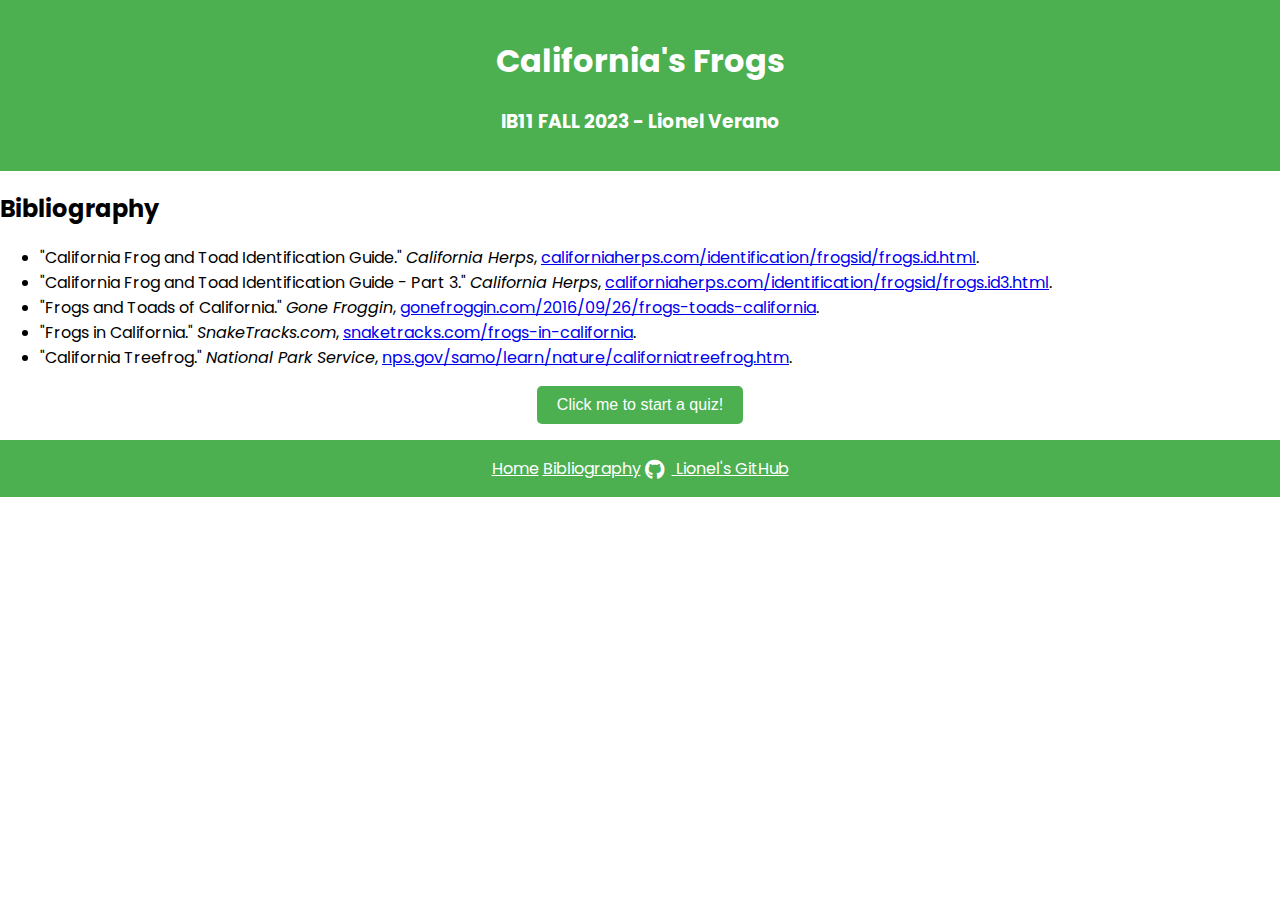
==== bibliography.html @ fd712f27 "updated site to have frogs" ====
<!DOCTYPE html>
<html lang="en">
<head>
    <meta charset="UTF-8">
    <meta name="viewport" content="width=device-width, initial-scale=1.0">
    <title>California's State Symbols</title>
    <link rel="stylesheet" href="styles.css">
    <link href="https://fonts.googleapis.com/css2?family=Poppins:wght@300;400;500;600&display=swap" rel="stylesheet">
    <link rel="stylesheet" href="https://cdnjs.cloudflare.com/ajax/libs/font-awesome/6.0.0-beta3/css/all.min.css">
</head>
<body>
    <header>
        <h1>California's Frogs</h1>
        <h3 class="signature">IB11 FALL 2023 - Lionel Verano</h3>
    </header>

    <!--
        BIBLIOGRAPHY:
        - https://californiaherps.com/identification/frogsid/frogs.id.html
        - https://californiaherps.com/identification/frogsid/frogs.id3.html
        - https://gonefroggin.com/2016/09/26/frogs-toads-california/
        - https://www.snaketracks.com/frogs-in-california/
        - https://www.nps.gov/samo/learn/nature/californiatreefrog.htm
    -->


    <!-- Welcome blurb for the user -->
    <!-- <section id="welcome">
        <div class="message">
            <img src="" alt="frog">
            <h1> Welcome! </h1>
        </div>
    </section> -->

    <section id="BIBLIOGRAPHY">
        <h2>Bibliography</h2>
        <ul>
            <li>"California Frog and Toad Identification Guide." <em>California Herps</em>, <a href="https://californiaherps.com/identification/frogsid/frogs.id.html" target="_blank">californiaherps.com/identification/frogsid/frogs.id.html</a>.</li>
            <li>"California Frog and Toad Identification Guide - Part 3." <em>California Herps</em>, <a href="https://californiaherps.com/identification/frogsid/frogs.id3.html" target="_blank">californiaherps.com/identification/frogsid/frogs.id3.html</a>.</li>
            <li>"Frogs and Toads of California." <em>Gone Froggin</em>, <a href="https://gonefroggin.com/2016/09/26/frogs-toads-california/" target="_blank">gonefroggin.com/2016/09/26/frogs-toads-california</a>.</li>
            <li>"Frogs in California." <em>SnakeTracks.com</em>, <a href="https://www.snaketracks.com/frogs-in-california/" target="_blank">snaketracks.com/frogs-in-california</a>.</li>
            <li>"California Treefrog." <em>National Park Service</em>, <a href="https://www.nps.gov/samo/learn/nature/californiatreefrog.htm" target="_blank">nps.gov/samo/learn/nature/californiatreefrog.htm</a>.</li>
        </ul>
    </section>
    

    <section id="start-quiz">
        <p></p>
        <button onclick="window.location.href='quiz.html'">Click me to start a quiz!</button>
        <p></p>
    </section>
    <footer>
        <a href="index.html">Home</a>
        <a href="bibliography.html">Bibliography</a>
        <a href="https://github.com/lionelvlv" target="_blank">
            <i class="fab fa-github"></i> Lionel's GitHub
        </a>
    </footer>
    
    
    
    <script src="script.js"></script>
</body>
</html>
---- styles.css ----
body {
    font-family: Arial, sans-serif;
    margin: 0;
    padding: 0;
    font-family: 'Poppins', sans-serif;
}

header {
    background-color: #4CAF50;
    color: white;
    text-align: center;
    padding: 1em 0;
}

#welcome {
    background-color: #4CAF50;
    color: white;
    text-align: center;
    padding: 1em 0;
}

#symbols {
    display: flex;
    justify-content: space-around;
    flex-wrap: wrap;
    padding: 2em;
}

.symbol {
    width: 30%;
    margin: 1em;
    border: 1px solid #ddd;
    padding: 1em;
    box-shadow: 2px 2px 12px rgba(0, 0, 0, 0.1);
    transition: all 0.3s;
}

.symbol img {
    max-width: 100%;
    height: auto;
}

label {
    display: block;
    margin: 0.5em;
}

button, .back-button {
    padding: 10px 20px;
    background-color: #4CAF50;  
    color: white;               
    border: none;
    border-radius: 5px;        
    text-decoration: none;     
    cursor: pointer;            
    transition: all 0.3s;      
    outline: none;             
}

.symbol:hover {
    transform: scale(1.01);
}

button:hover, .back-button:hover {
    background-color: #45a049;  
    transform: scale(1.05);     
}

#start-quiz {
    text-align: center;
}

footer {
    background-color: #4CAF50;
    color: white;
    text-align: center;
    padding: 1em 0;
}

footer a {
    color: #FFF;
    text-decoration: underline;
}

footer a:hover {
    color: #e0e0e0;
}

/* Button Styles */
button, .back-button, a.back-button {
    display: inline-block;
    padding: 10px 20px;
    background-color: #4CAF50;
    color: white;
    font-size: 16px; /* Adjust the font-size to keep button size consistent */
    border: none;
    border-radius: 5px;
    text-decoration: none;
    cursor: pointer;
    transition: all 0.3s;
    outline: none;
    text-align: center; /* Center the text for the anchor tag button */
}

header, footer {
    background-color: #4CAF50;
    color: white;
    text-align: center;
    padding: 1em 0;
}

footer i.fab.fa-github {
    font-size: 20px; 
    margin-right: 8px;
    vertical-align: middle;
}
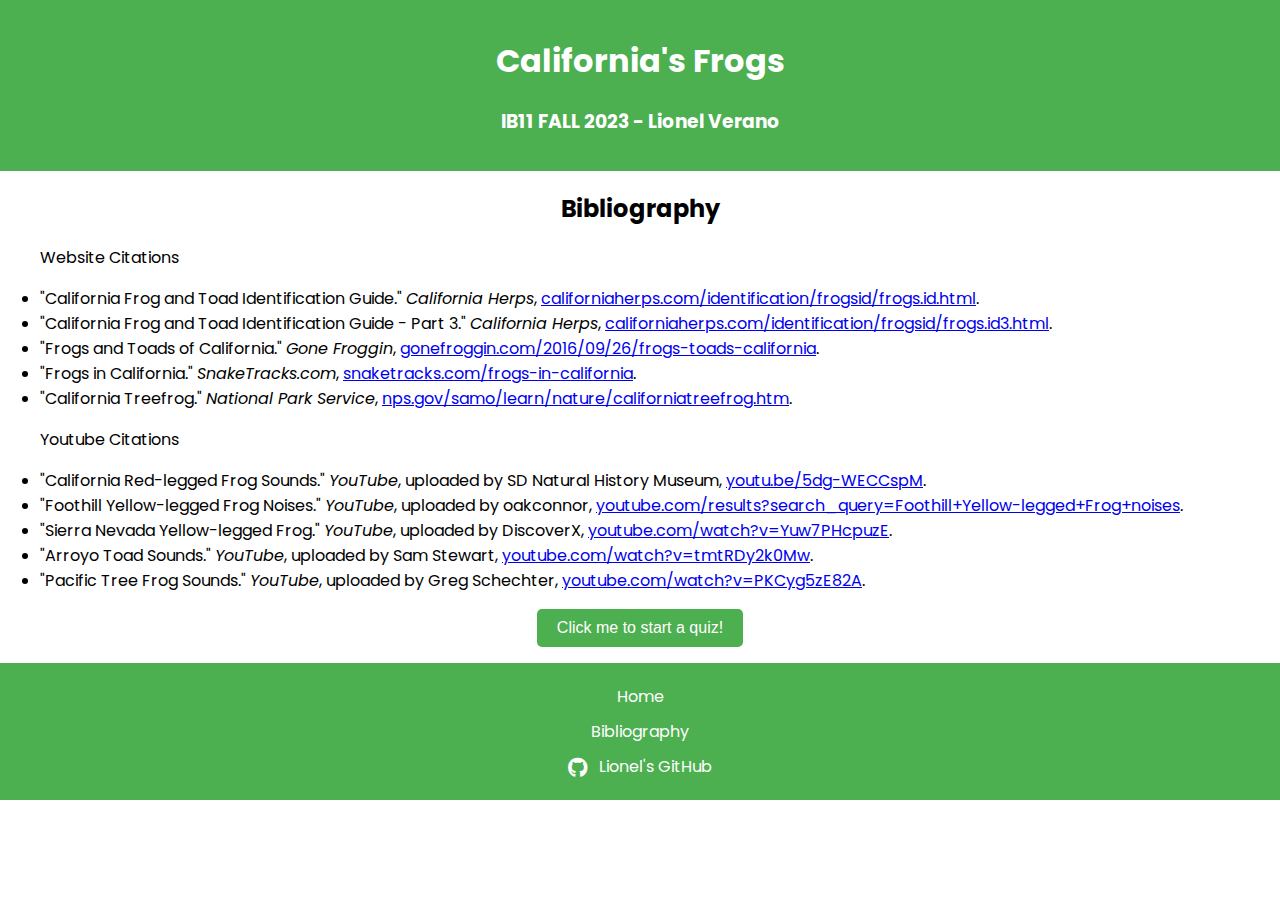
==== commit 133debb0: "updated quiz" ====
--- a/bibliography.html
+++ b/bibliography.html
@@ -14,32 +14,23 @@
         <h3 class="signature">IB11 FALL 2023 - Lionel Verano</h3>
     </header>
 
-    <!--
-        BIBLIOGRAPHY:
-        - https://californiaherps.com/identification/frogsid/frogs.id.html
-        - https://californiaherps.com/identification/frogsid/frogs.id3.html
-        - https://gonefroggin.com/2016/09/26/frogs-toads-california/
-        - https://www.snaketracks.com/frogs-in-california/
-        - https://www.nps.gov/samo/learn/nature/californiatreefrog.htm
-    -->
-
-
-    <!-- Welcome blurb for the user -->
-    <!-- <section id="welcome">
-        <div class="message">
-            <img src="" alt="frog">
-            <h1> Welcome! </h1>
-        </div>
-    </section> -->
-
     <section id="BIBLIOGRAPHY">
         <h2>Bibliography</h2>
         <ul>
+            <p> Website Citations </p>
             <li>"California Frog and Toad Identification Guide." <em>California Herps</em>, <a href="https://californiaherps.com/identification/frogsid/frogs.id.html" target="_blank">californiaherps.com/identification/frogsid/frogs.id.html</a>.</li>
             <li>"California Frog and Toad Identification Guide - Part 3." <em>California Herps</em>, <a href="https://californiaherps.com/identification/frogsid/frogs.id3.html" target="_blank">californiaherps.com/identification/frogsid/frogs.id3.html</a>.</li>
             <li>"Frogs and Toads of California." <em>Gone Froggin</em>, <a href="https://gonefroggin.com/2016/09/26/frogs-toads-california/" target="_blank">gonefroggin.com/2016/09/26/frogs-toads-california</a>.</li>
             <li>"Frogs in California." <em>SnakeTracks.com</em>, <a href="https://www.snaketracks.com/frogs-in-california/" target="_blank">snaketracks.com/frogs-in-california</a>.</li>
             <li>"California Treefrog." <em>National Park Service</em>, <a href="https://www.nps.gov/samo/learn/nature/californiatreefrog.htm" target="_blank">nps.gov/samo/learn/nature/californiatreefrog.htm</a>.</li>
+            
+            <p> Youtube Citations</p>
+            <li>"California Red-legged Frog Sounds." <em>YouTube</em>, uploaded by SD Natural History Museum, <a href="https://youtu.be/5dg-WECCspM" target="_blank">youtu.be/5dg-WECCspM</a>.</li>
+            <li>"Foothill Yellow-legged Frog Noises." <em>YouTube</em>, uploaded by oakconnor, <a href="https://www.youtube.com/results?search_query=Foothill+Yellow-legged+Frog+noises" target="_blank">youtube.com/results?search_query=Foothill+Yellow-legged+Frog+noises</a>.</li>
+            <li>"Sierra Nevada Yellow-legged Frog." <em>YouTube</em>, uploaded by DiscoverX, <a href="https://www.youtube.com/watch?v=Yuw7PHcpuzE" target="_blank">youtube.com/watch?v=Yuw7PHcpuzE</a>.</li>
+            <li>"Arroyo Toad Sounds." <em>YouTube</em>, uploaded by Sam Stewart, <a href="https://www.youtube.com/watch?v=tmtRDy2k0Mw" target="_blank">youtube.com/watch?v=tmtRDy2k0Mw</a>.</li>
+            <li>"Pacific Tree Frog Sounds." <em>YouTube</em>, uploaded by Greg Schechter, <a href="https://www.youtube.com/watch?v=PKCyg5zE82A" target="_blank">youtube.com/watch?v=PKCyg5zE82A</a>.</li>
+    </ul>
         </ul>
     </section>
     
--- a/styles.css
+++ b/styles.css
@@ -12,12 +12,12 @@
     padding: 1em 0;
 }
 
-#welcome {
-    background-color: #4CAF50;
+/* #welcome {
+    background-color: #0e3b10;
     color: white;
     text-align: center;
     padding: 1em 0;
-}
+} */
 
 #symbols {
     display: flex;
@@ -115,3 +115,19 @@
     vertical-align: middle;
 }
 
+footer a {
+    display: block; /* Make each link a block element */
+    text-align: center; /* Center-align the text */
+    padding: 5px; /* Add some padding for better spacing */
+    text-decoration: none; /* Optional: to remove underline from links */
+    color: white; /* Set the text color */
+}
+
+footer a:hover {
+    text-decoration: underline; /* Optional: underline on hover */
+}
+
+#BIBLIOGRAPHY h2 {
+    text-align: center;
+}
+
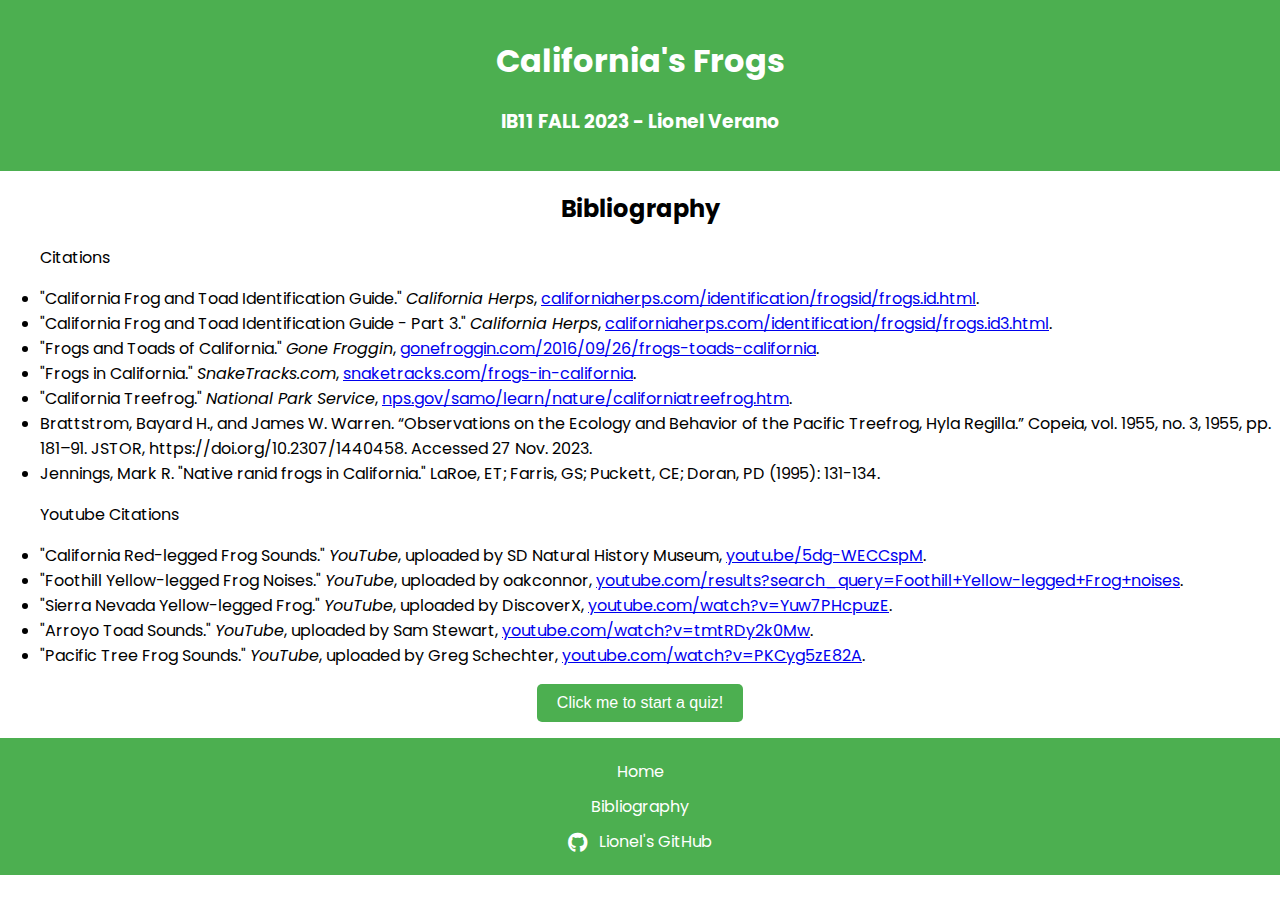
==== commit 4f97c30d: "updated bilioggrapht and index page" ====
--- a/bibliography.html
+++ b/bibliography.html
@@ -17,12 +17,14 @@
     <section id="BIBLIOGRAPHY">
         <h2>Bibliography</h2>
         <ul>
-            <p> Website Citations </p>
+            <p> Citations </p>
             <li>"California Frog and Toad Identification Guide." <em>California Herps</em>, <a href="https://californiaherps.com/identification/frogsid/frogs.id.html" target="_blank">californiaherps.com/identification/frogsid/frogs.id.html</a>.</li>
             <li>"California Frog and Toad Identification Guide - Part 3." <em>California Herps</em>, <a href="https://californiaherps.com/identification/frogsid/frogs.id3.html" target="_blank">californiaherps.com/identification/frogsid/frogs.id3.html</a>.</li>
             <li>"Frogs and Toads of California." <em>Gone Froggin</em>, <a href="https://gonefroggin.com/2016/09/26/frogs-toads-california/" target="_blank">gonefroggin.com/2016/09/26/frogs-toads-california</a>.</li>
             <li>"Frogs in California." <em>SnakeTracks.com</em>, <a href="https://www.snaketracks.com/frogs-in-california/" target="_blank">snaketracks.com/frogs-in-california</a>.</li>
             <li>"California Treefrog." <em>National Park Service</em>, <a href="https://www.nps.gov/samo/learn/nature/californiatreefrog.htm" target="_blank">nps.gov/samo/learn/nature/californiatreefrog.htm</a>.</li>
+            <li> Brattstrom, Bayard H., and James W. Warren. “Observations on the Ecology and Behavior of the Pacific Treefrog, Hyla Regilla.” Copeia, vol. 1955, no. 3, 1955, pp. 181–91. JSTOR, https://doi.org/10.2307/1440458. Accessed 27 Nov. 2023.</li>
+            <li> Jennings, Mark R. "Native ranid frogs in California." LaRoe, ET; Farris, GS; Puckett, CE; Doran, PD (1995): 131-134.</li>
             
             <p> Youtube Citations</p>
             <li>"California Red-legged Frog Sounds." <em>YouTube</em>, uploaded by SD Natural History Museum, <a href="https://youtu.be/5dg-WECCspM" target="_blank">youtu.be/5dg-WECCspM</a>.</li>
--- a/styles.css
+++ b/styles.css
@@ -131,3 +131,24 @@
     text-align: center;
 }
 
+#introduction {
+    background-color: #f4f4f4; /* Light gray background */
+    padding: 20px;
+    margin: 20px 0;
+    border-radius: 10px;
+    box-shadow: 0 2px 4px rgba(0, 0, 0, 0.1);
+}
+
+#introduction h2 {
+    color: #336699; /* Dark blue */
+    font-weight: 600;
+    margin-bottom: 15px;
+}
+
+#introduction p {
+    font-size: 18px;
+    line-height: 1.6;
+    color: #333333; /* Dark text for readability */
+}
+
+
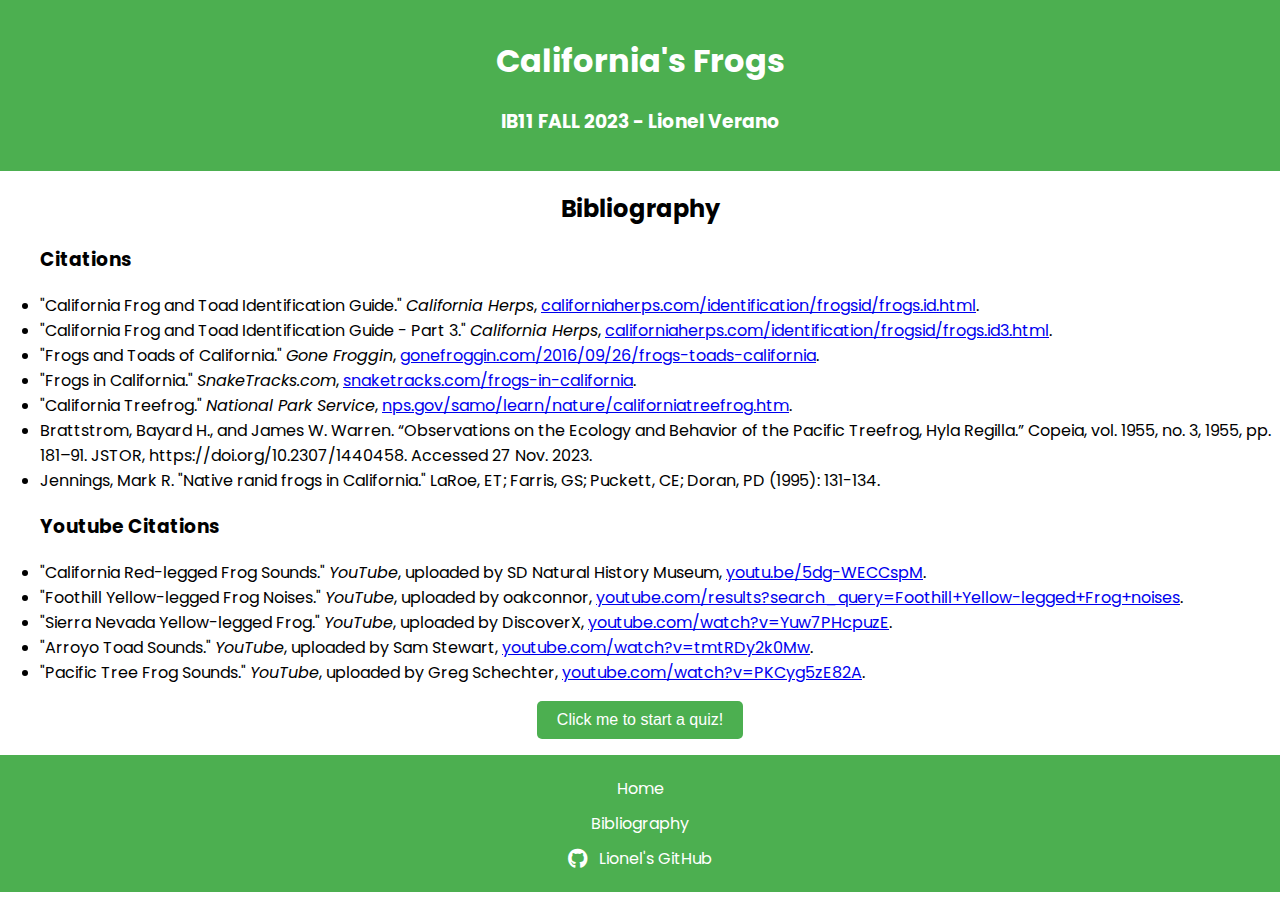
==== commit 69484555: "edited format of bibliography" ====
--- a/bibliography.html
+++ b/bibliography.html
@@ -17,7 +17,7 @@
     <section id="BIBLIOGRAPHY">
         <h2>Bibliography</h2>
         <ul>
-            <p> Citations </p>
+            <h3> Citations </h3>
             <li>"California Frog and Toad Identification Guide." <em>California Herps</em>, <a href="https://californiaherps.com/identification/frogsid/frogs.id.html" target="_blank">californiaherps.com/identification/frogsid/frogs.id.html</a>.</li>
             <li>"California Frog and Toad Identification Guide - Part 3." <em>California Herps</em>, <a href="https://californiaherps.com/identification/frogsid/frogs.id3.html" target="_blank">californiaherps.com/identification/frogsid/frogs.id3.html</a>.</li>
             <li>"Frogs and Toads of California." <em>Gone Froggin</em>, <a href="https://gonefroggin.com/2016/09/26/frogs-toads-california/" target="_blank">gonefroggin.com/2016/09/26/frogs-toads-california</a>.</li>
@@ -26,7 +26,7 @@
             <li> Brattstrom, Bayard H., and James W. Warren. “Observations on the Ecology and Behavior of the Pacific Treefrog, Hyla Regilla.” Copeia, vol. 1955, no. 3, 1955, pp. 181–91. JSTOR, https://doi.org/10.2307/1440458. Accessed 27 Nov. 2023.</li>
             <li> Jennings, Mark R. "Native ranid frogs in California." LaRoe, ET; Farris, GS; Puckett, CE; Doran, PD (1995): 131-134.</li>
             
-            <p> Youtube Citations</p>
+            <h3> Youtube Citations</h3>
             <li>"California Red-legged Frog Sounds." <em>YouTube</em>, uploaded by SD Natural History Museum, <a href="https://youtu.be/5dg-WECCspM" target="_blank">youtu.be/5dg-WECCspM</a>.</li>
             <li>"Foothill Yellow-legged Frog Noises." <em>YouTube</em>, uploaded by oakconnor, <a href="https://www.youtube.com/results?search_query=Foothill+Yellow-legged+Frog+noises" target="_blank">youtube.com/results?search_query=Foothill+Yellow-legged+Frog+noises</a>.</li>
             <li>"Sierra Nevada Yellow-legged Frog." <em>YouTube</em>, uploaded by DiscoverX, <a href="https://www.youtube.com/watch?v=Yuw7PHcpuzE" target="_blank">youtube.com/watch?v=Yuw7PHcpuzE</a>.</li>
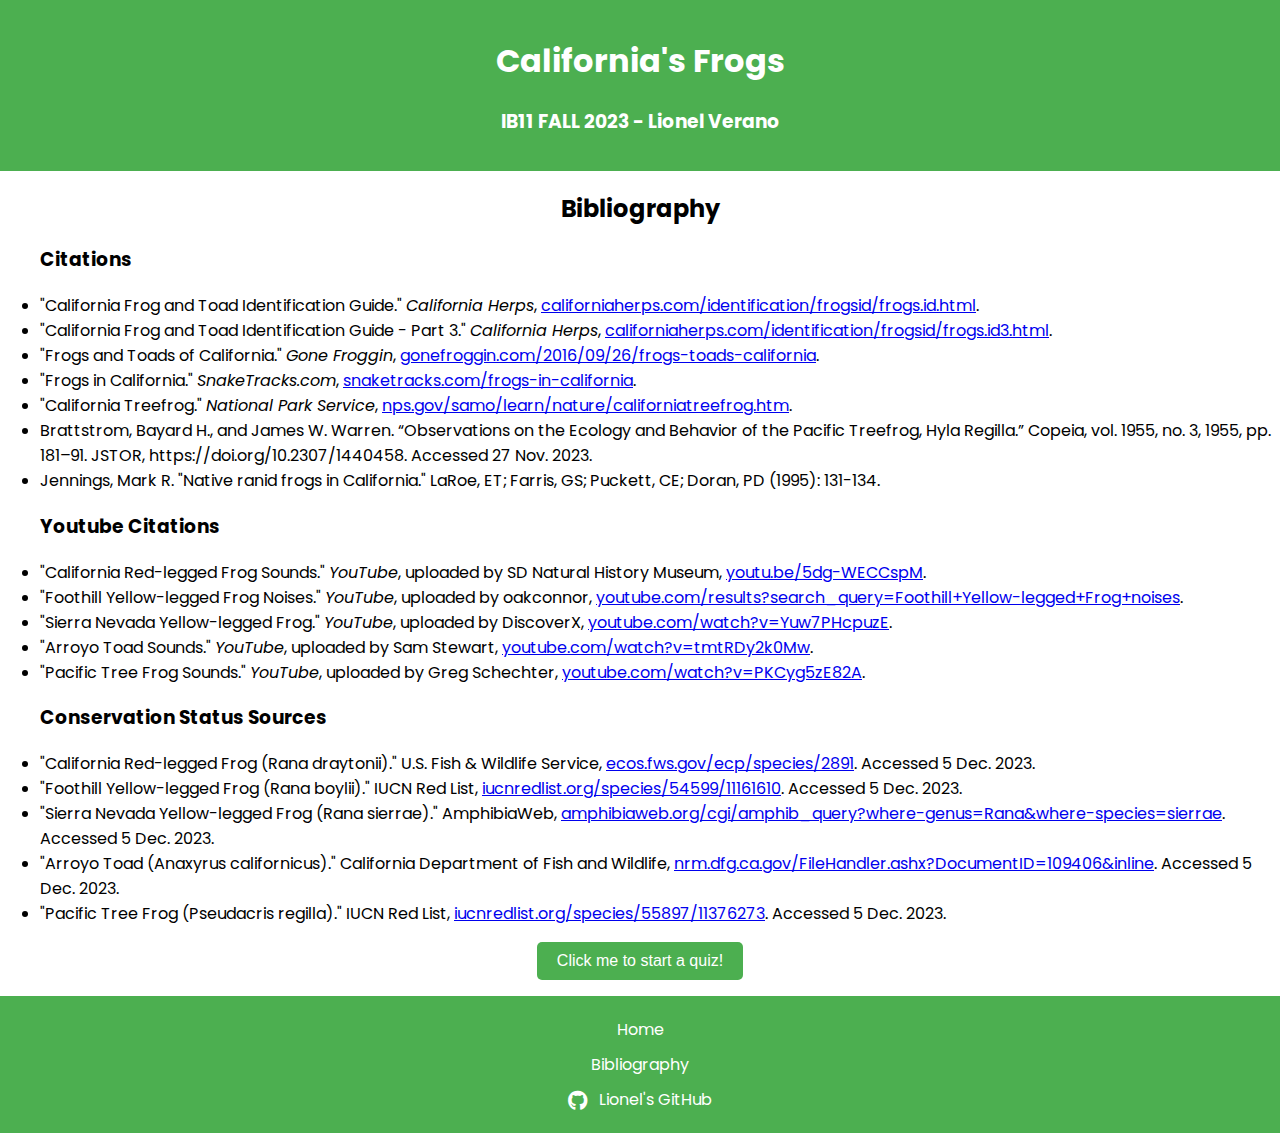
==== commit ef9cd06a: "edited introduction, added conservation status, and photo library" ====
--- a/bibliography.html
+++ b/bibliography.html
@@ -32,6 +32,13 @@
             <li>"Sierra Nevada Yellow-legged Frog." <em>YouTube</em>, uploaded by DiscoverX, <a href="https://www.youtube.com/watch?v=Yuw7PHcpuzE" target="_blank">youtube.com/watch?v=Yuw7PHcpuzE</a>.</li>
             <li>"Arroyo Toad Sounds." <em>YouTube</em>, uploaded by Sam Stewart, <a href="https://www.youtube.com/watch?v=tmtRDy2k0Mw" target="_blank">youtube.com/watch?v=tmtRDy2k0Mw</a>.</li>
             <li>"Pacific Tree Frog Sounds." <em>YouTube</em>, uploaded by Greg Schechter, <a href="https://www.youtube.com/watch?v=PKCyg5zE82A" target="_blank">youtube.com/watch?v=PKCyg5zE82A</a>.</li>
+
+            <h3> Conservation Status Sources </h3>
+            <li>"California Red-legged Frog (Rana draytonii)." U.S. Fish & Wildlife Service, <a href="https://ecos.fws.gov/ecp/species/2891" target="_blank">ecos.fws.gov/ecp/species/2891</a>. Accessed 5 Dec. 2023.</li>
+            <li>"Foothill Yellow-legged Frog (Rana boylii)." IUCN Red List, <a href="https://www.iucnredlist.org/species/54599/11161610" target="_blank">iucnredlist.org/species/54599/11161610</a>. Accessed 5 Dec. 2023.</li>
+            <li>"Sierra Nevada Yellow-legged Frog (Rana sierrae)." AmphibiaWeb, <a href="https://amphibiaweb.org/cgi/amphib_query?where-genus=Rana&where-species=sierrae" target="_blank">amphibiaweb.org/cgi/amphib_query?where-genus=Rana&where-species=sierrae</a>. Accessed 5 Dec. 2023.</li>
+            <li>"Arroyo Toad (Anaxyrus californicus)." California Department of Fish and Wildlife, <a href="https://nrm.dfg.ca.gov/FileHandler.ashx?DocumentID=109406&inline" target="_blank">nrm.dfg.ca.gov/FileHandler.ashx?DocumentID=109406&inline</a>. Accessed 5 Dec. 2023.</li>
+            <li>"Pacific Tree Frog (Pseudacris regilla)." IUCN Red List, <a href="https://www.iucnredlist.org/species/55897/11376273" target="_blank"> iucnredlist.org/species/55897/11376273</a>. Accessed 5 Dec. 2023.</li>
     </ul>
         </ul>
     </section>
--- a/styles.css
+++ b/styles.css
@@ -11,13 +11,6 @@
     text-align: center;
     padding: 1em 0;
 }
-
-/* #welcome {
-    background-color: #0e3b10;
-    color: white;
-    text-align: center;
-    padding: 1em 0;
-} */
 
 #symbols {
     display: flex;
@@ -151,4 +144,37 @@
     color: #333333; /* Dark text for readability */
 }
 
+#photo-gallery {
+    text-align: center;
+    padding: 20px;
+}
 
+.gallery {
+    display: grid;
+    grid-template-columns: repeat(auto-fit, minmax(200px, 1fr));
+    gap: 10px;
+}
+
+.gallery img {
+    width: 100%;
+    height: auto;
+    border-radius: 10px;
+    box-shadow: 0 4px 8px rgba(0, 0, 0, 0.1);
+}
+
+.gallery img {
+    width: 100%;
+    height: auto;
+    border-radius: 10px;
+    box-shadow: 0 4px 8px rgba(0, 0, 0, 0.1);
+    transition: transform 0.3s ease-in-out; 
+    object-fit: cover; 
+}
+
+.gallery img:hover {
+    transform: scale(1.05); 
+    cursor: pointer; 
+}
+
+
+
